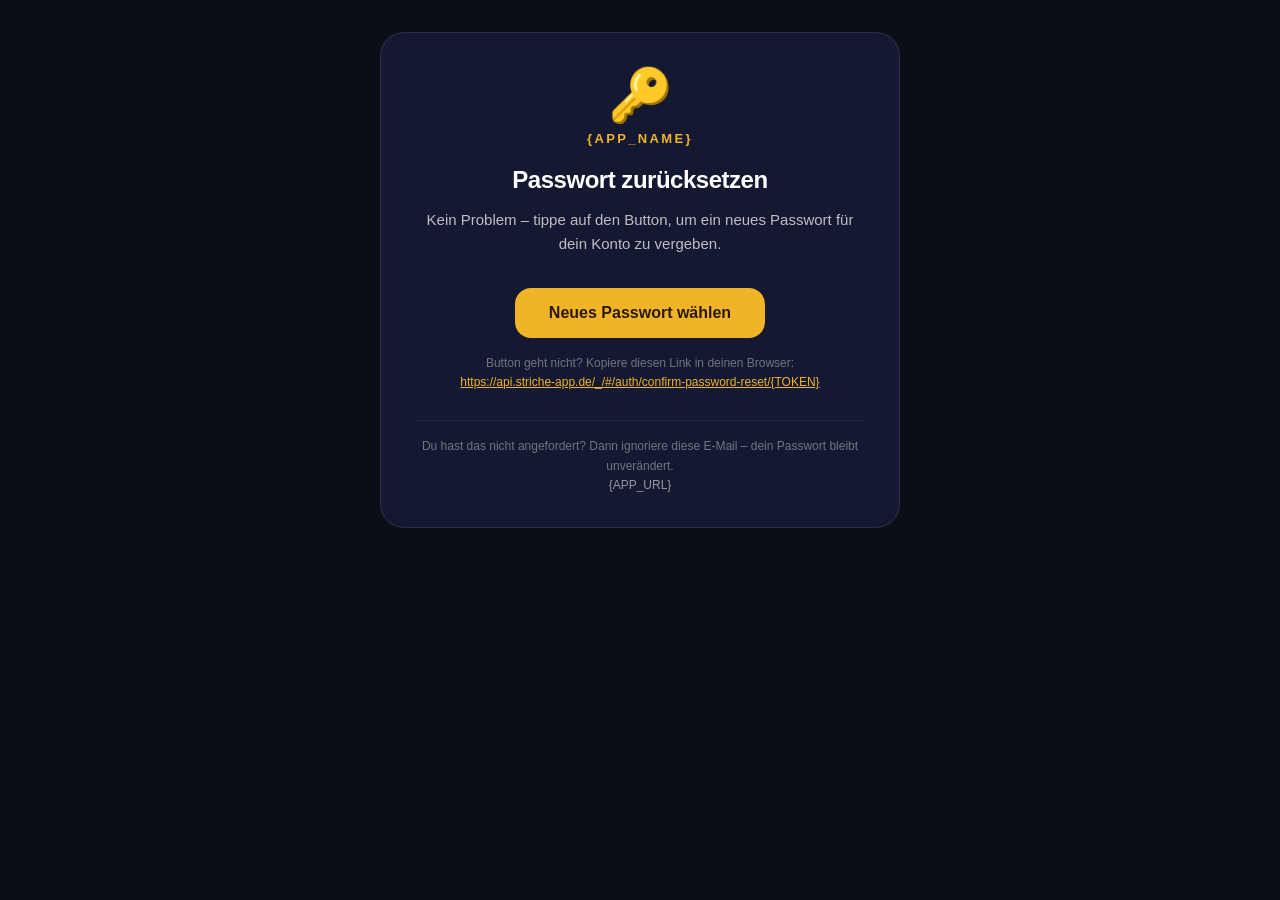
==== server/email-templates/password-reset.html @ ec9cc70b "Add transactional emails, website & cross-device invite flow Backend/app: - Cross-device invite join" ====
<!--
  Striche – Passwort zurücksetzen (PocketBase: users collection -> "Password reset" template)
  Betreff/Subject: Setze dein Striche-Passwort zurück 🔑
  Platzhalter von PocketBase: {APP_NAME} {APP_URL} https://api.striche-app.de/_/#/auth/confirm-password-reset/{TOKEN} {TOKEN}
-->
<body style="margin:0;padding:0;background:#0B0D17;">
  <table role="presentation" width="100%" cellpadding="0" cellspacing="0" style="background:#0B0D17;">
    <tr>
      <td align="center" style="padding:32px 16px;">
        <table role="presentation" width="100%" cellpadding="0" cellspacing="0" style="max-width:520px;width:100%;background:#141831;border:1px solid rgba(255,255,255,0.10);border-radius:24px;overflow:hidden;font-family:'Nunito','Segoe UI',Helvetica,Arial,sans-serif;">
          <!-- Header -->
          <tr>
            <td align="center" style="padding:36px 32px 8px;">
              <div style="font-size:52px;line-height:1;">🔑</div>
              <div style="margin-top:10px;font-size:13px;font-weight:800;letter-spacing:0.18em;text-transform:uppercase;color:#F0B429;">{APP_NAME}</div>
            </td>
          </tr>
          <!-- Body -->
          <tr>
            <td align="center" style="padding:12px 36px 4px;">
              <h1 style="margin:0;font-size:24px;font-weight:900;color:#FFFFFF;letter-spacing:-0.02em;">Passwort zurücksetzen</h1>
              <p style="margin:14px 0 0;font-size:15px;line-height:1.6;color:rgba(255,255,255,0.72);">
                Kein Problem – tippe auf den Button, um ein neues Passwort für dein Konto zu vergeben.
              </p>
            </td>
          </tr>
          <!-- Button -->
          <tr>
            <td align="center" style="padding:28px 36px 8px;">
              <a href="https://api.striche-app.de/_/#/auth/confirm-password-reset/{TOKEN}" style="display:inline-block;padding:16px 34px;border-radius:16px;background:#F0B429;color:#2A1A00;font-size:16px;font-weight:800;text-decoration:none;">
                Neues Passwort wählen
              </a>
            </td>
          </tr>
          <tr>
            <td align="center" style="padding:8px 36px 0;">
              <p style="margin:0;font-size:12px;line-height:1.6;color:rgba(255,255,255,0.40);">
                Button geht nicht? Kopiere diesen Link in deinen Browser:<br/>
                <a href="https://api.striche-app.de/_/#/auth/confirm-password-reset/{TOKEN}" style="color:#F0B429;word-break:break-all;">https://api.striche-app.de/_/#/auth/confirm-password-reset/{TOKEN}</a>
              </p>
            </td>
          </tr>
          <!-- Footer -->
          <tr>
            <td align="center" style="padding:28px 36px 32px;">
              <hr style="border:none;border-top:1px solid rgba(255,255,255,0.08);margin:0 0 16px;"/>
              <p style="margin:0;font-size:12px;line-height:1.6;color:rgba(255,255,255,0.40);">
                Du hast das nicht angefordert? Dann ignoriere diese E-Mail – dein Passwort bleibt unverändert.<br/>
                <a href="{APP_URL}" style="color:rgba(255,255,255,0.55);text-decoration:none;">{APP_URL}</a>
              </p>
            </td>
          </tr>
        </table>
      </td>
    </tr>
  </table>
</body>
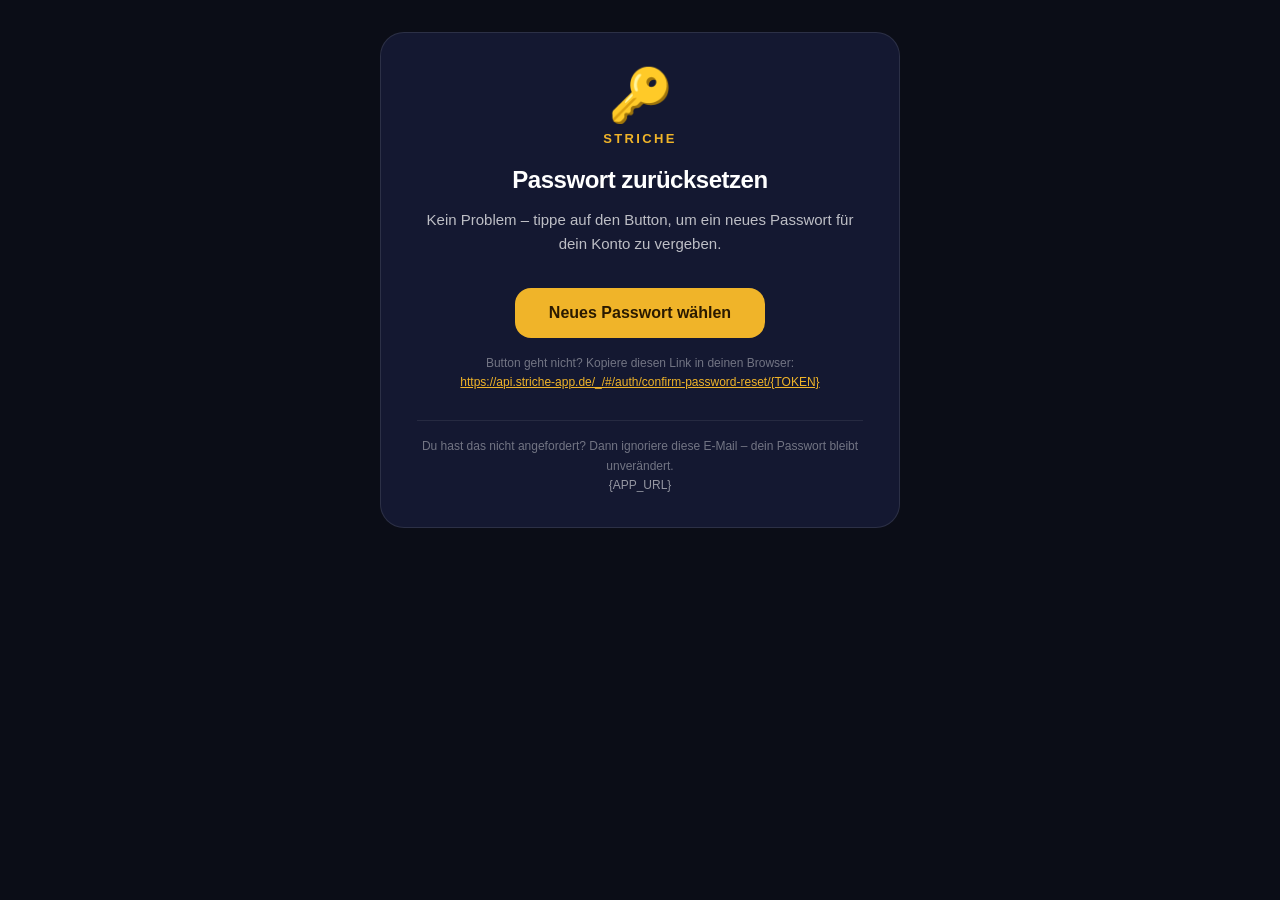
==== commit 0817f595: "Add Google SSO, in-app email change, balance-chip navigation, template polish - Google sign-in via A" ====
--- a/server/email-templates/password-reset.html
+++ b/server/email-templates/password-reset.html
@@ -12,7 +12,7 @@
           <tr>
             <td align="center" style="padding:36px 32px 8px;">
               <div style="font-size:52px;line-height:1;">🔑</div>
-              <div style="margin-top:10px;font-size:13px;font-weight:800;letter-spacing:0.18em;text-transform:uppercase;color:#F0B429;">{APP_NAME}</div>
+              <div style="margin-top:10px;font-size:13px;font-weight:800;letter-spacing:0.18em;text-transform:uppercase;color:#F0B429;">Striche</div>
             </td>
           </tr>
           <!-- Body -->
